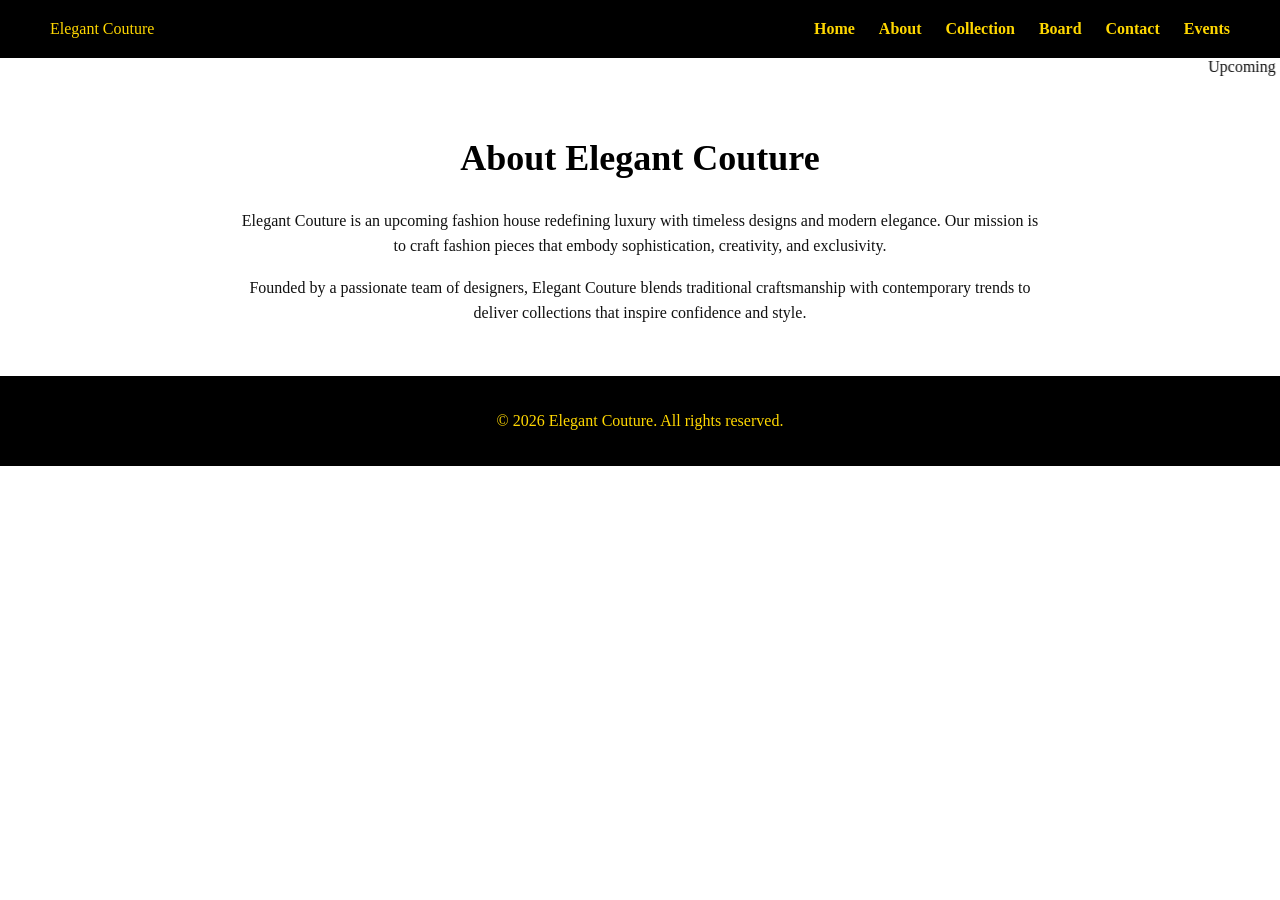
==== about.html @ 36dcdb39 "Initial commit" ====
<!DOCTYPE html>
<html lang="en">
<head>
    <meta charset="UTF-8">
    <meta name="viewport" content="width=device-width, initial-scale=1.0">
    <title>Elegant Couture</title>
    <link rel="stylesheet" href="css/style.css">
</head>
<body>
    <!-- Header -->
    <header>
        <div class="logo">Elegant Couture</div>
        <nav>
            <a href="index.html">Home</a>
            <a href="about.html">About</a>
            <a href="products.html">Collection</a>
            <a href="board.html">Board</a>
            <a href="contact.html">Contact</a>
            <a href="events.html">Events</a>
        </nav>
    </header>
    <!-- Marquee -->
    <marquee>Upcoming Event: Couture Fashion Show – April 2026</marquee>

    <!-- About Section -->
    <section class="about">
        <h2>About Elegant Couture</h2>
        <p>
            Elegant Couture is an upcoming fashion house redefining luxury with timeless designs 
            and modern elegance. Our mission is to craft fashion pieces that embody sophistication, 
            creativity, and exclusivity. 
        </p>
        <p>
            Founded by a passionate team of designers, Elegant Couture blends traditional craftsmanship 
            with contemporary trends to deliver collections that inspire confidence and style.
        </p>
    </section>

    <!-- Footer -->
    <footer>
        <p>© 2026 Elegant Couture. All rights reserved.</p>
    </footer>
</body>
</html>
---- css/style.css ----
body {
    margin: 0;
    font-family: 'Georgia', serif;
    background-color: #fff;
    color: #111;
}

/* Header */
header {
    display: flex;
    justify-content: space-between;
    align-items: center;
    padding: 20px 50px;
    background: black;
    color: gold;
}

nav a {
    color: gold;
    margin-left: 20px;
    text-decoration: none;
    font-weight: bold;
}

/* Hero Section */
.hero {
    position: relative;
    height: 80vh;
    background: url('../images/hero.jpg') no-repeat center center/cover;
    color: white;
    text-align: center;
    padding-top: 200px;
}

.hero::before {
    content: "";
    position: absolute;
    top: 0; left: 0;
    width: 100%; height: 100%;
    background: rgba(0,0,0,0.4); /* soft black transparency */
}

.hero h1, .hero p, .hero button {
    position: relative;
    z-index: 1;
}

.hero h1 {
    font-size: 50px;
}

.hero button {
    padding: 10px 20px;
    background: gold;
    border: none;
    cursor: pointer;
    font-size: 16px;
}

/* Featured Collection */
.featured {
    text-align: center;
    padding: 50px;
}

.featured h2 {
    font-size: 36px;
    margin-bottom: 30px;
    color: black;
}

.products {
    display: flex;
    justify-content: center;
    gap: 30px;
}

.card {
    width: 250px;
    background: white;
    box-shadow: 0 4px 10px rgba(0,0,0,0.2);
    padding: 20px;
    border-radius: 8px;
    transition: transform 0.3s ease;
}

.card:hover {
    transform: translateY(-10px);
}

.card img {
    width: 100%;
    border-radius: 6px;
}

.card h3 {
    margin: 15px 0 5px;
    font-size: 20px;
    color: #111;
}

.card p {
    color: gold;
    font-weight: bold;
}

/* Footer */
footer {
    background: black;
    color: gold;
    text-align: center;
    padding: 20px;
    margin-top: 50px;
}

footer .socials a {
    color: gold;
    margin: 0 10px;
    text-decoration: none;
    font-weight: bold;
}

/* About Page */
.about {
    max-width: 800px;
    margin: 50px auto;
    text-align: center;
    line-height: 1.6;
}

.about h2 {
    font-size: 36px;
    margin-bottom: 20px;
    color: black;
}
.products-page {
    text-align: center;
    padding: 50px;
}

.products-page h2 {
    font-size: 36px;
    margin-bottom: 30px;
    color: black;
}

.products-page .grid {
    display: grid;
    grid-template-columns: repeat(auto-fit, minmax(250px, 1fr));
    gap: 30px;
    max-width: 1000px;
    margin: 0 auto;
}

.products-page .card {
    background: white;
    box-shadow: 0 4px 10px rgba(0,0,0,0.2);
    padding: 20px;
    border-radius: 8px;
    transition: transform 0.3s ease;
}

.products-page .card:hover {
    transform: translateY(-10px);
}

.products-page .card img {
    width: 100%;
    border-radius: 6px;
}

.products-page .card h3 {
    margin: 15px 0 5px;
    font-size: 20px;
    color: #111;
}

.products-page .card p {
    color: gold;
    font-weight: bold;
}
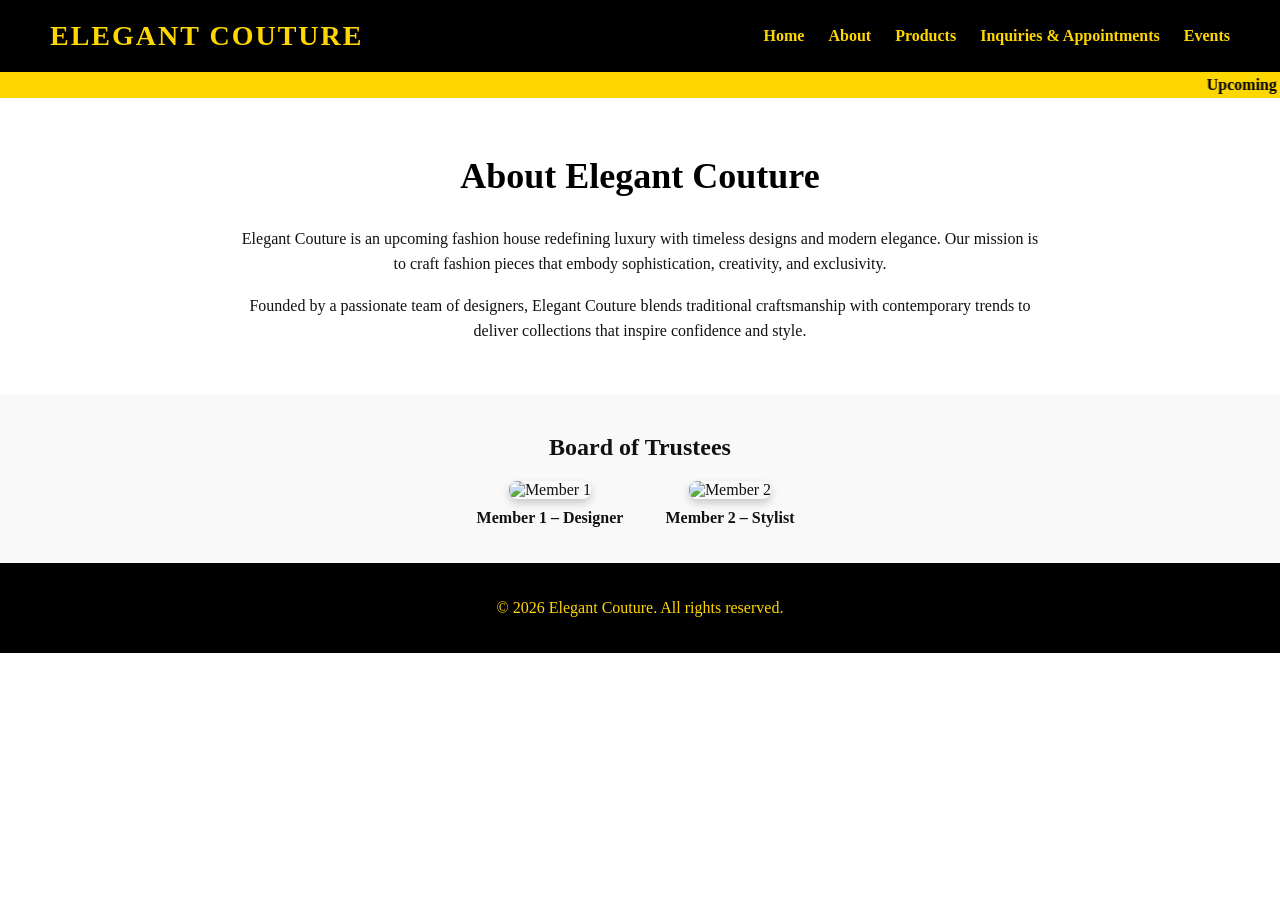
==== commit 3aaa4940: "message" ====
--- a/about.html
+++ b/about.html
@@ -10,17 +10,16 @@
     <!-- Header -->
     <header>
         <div class="logo">Elegant Couture</div>
-        <nav>
-            <a href="index.html">Home</a>
-            <a href="about.html">About</a>
-            <a href="products.html">Collection</a>
-            <a href="board.html">Board</a>
-            <a href="contact.html">Contact</a>
-            <a href="events.html">Events</a>
-        </nav>
+       <nav>
+           <a href="index.html">Home</a>
+           <a href="about.html">About</a>
+           <a href="products.html">Products</a>
+           <a href="contact.html">Inquiries & Appointments</a>
+           <a href="events.html">Events</a>
+       </nav>
     </header>
     <!-- Marquee -->
-    <marquee>Upcoming Event: Couture Fashion Show – April 2026</marquee>
+    <marquee>Upcoming Event: Elegant Couture Fashion Show – April 2026</marquee>
 
     <!-- About Section -->
     <section class="about">
@@ -36,6 +35,21 @@
         </p>
     </section>
 
+<section id="trustees">
+  <h2>Board of Trustees</h2>
+  <div class="trustees">
+    <div>
+      <img src="images/member1.jpg" alt="Member 1">
+      <p>Member 1 – Designer</p>
+    </div>
+    <div>
+      <img src="images/member2.jpg" alt="Member 2">
+      <p>Member 2 – Stylist</p>
+    </div>
+    <!-- Add more members -->
+  </div>
+</section>
+
     <!-- Footer -->
     <footer>
         <p>© 2026 Elegant Couture. All rights reserved.</p>
--- a/css/style.css
+++ b/css/style.css
@@ -24,56 +24,57 @@
 
 /* Hero Section */
 .hero {
-    position: relative;
-    height: 80vh;
-    background: url('../images/hero.jpg') no-repeat center center/cover;
-    color: white;
-    text-align: center;
-    padding-top: 200px;
-}
+  position: relative;
+  height: 100vh; /* full viewport height */
+  background: url('../images/hero.jpg') no-repeat center center/cover;
+  color: white;
+  display: flex;
+  flex-direction: column;
+  justify-content: center; /* centers vertically */
+  align-items: center;     /* centers horizontally */
+  text-align: center;
+}
+
 
 .hero::before {
-    content: "";
-    position: absolute;
-    top: 0; left: 0;
-    width: 100%; height: 100%;
-    background: rgba(0,0,0,0.4); /* soft black transparency */
-}
-
-.hero h1, .hero p, .hero button {
-    position: relative;
-    z-index: 1;
+  content: "";
+  position: absolute;
+  top: 0; left: 0;
+  width: 100%; height: 100%;
+  background: rgba(0,0,0,0.4);
+  z-index: 0; /* keep overlay behind */
+}
+
+.hero h1, 
+.hero p, 
+.hero .hero-btn {
+  position: relative;
+  z-index: 1; /* keep text and button above overlay */
+  left: 30px; /* small nudge to the right */
 }
 
 .hero h1 {
     font-size: 50px;
-}
-
-.hero button {
-    padding: 10px 20px;
-    background: gold;
-    border: none;
-    cursor: pointer;
-    font-size: 16px;
-}
-
-/* Featured Collection */
-.featured {
-    text-align: center;
-    padding: 50px;
-}
-
-.featured h2 {
-    font-size: 36px;
-    margin-bottom: 30px;
-    color: black;
-}
-
-.products {
-    display: flex;
-    justify-content: center;
-    gap: 30px;
-}
+    
+}
+
+.hero-btn {
+  display: inline-block;   /* ensures it behaves like a button */
+  padding: 12px 24px;
+  background: gold;
+  color: black;
+  font-size: 16px;
+  font-weight: bold;
+  text-decoration: none;
+  border-radius: 4px;
+  transition: 0.3s ease;
+}
+
+.hero-btn:hover {
+  background: black;
+  color: gold;
+}
+
 
 .card {
     width: 250px;
@@ -110,7 +111,7 @@
     color: gold;
     text-align: center;
     padding: 20px;
-    margin-top: 50px;
+    margin-top: 0;
 }
 
 footer .socials a {
@@ -179,4 +180,146 @@
     color: gold;
     font-weight: bold;
 }
-
+#trustees {
+  padding: 20px;
+  background-color: #f9f9f9;
+  text-align: center;
+}
+
+.trustees {
+  display: flex;
+  justify-content: center;
+  gap: 30px;
+  flex-wrap: wrap;
+}
+
+.trustees div {
+  width: 150px;
+}
+
+.trustees img {
+  width: 100%;
+  border-radius: 8px;
+}
+
+.trustees p {
+  margin-top: 10px;
+  font-weight: bold;
+}
+marquee {
+  background: gold;
+  color: black;
+  font-weight: bold;
+  margin: 0;       /* removes default spacing */
+  padding: 4px;    /* smaller padding so it hugs the hero */
+  display: block;  /* ensures it aligns neatly */
+}
+
+nav a:hover {
+  text-decoration: underline;
+  color: white;
+}
+nav a.active {
+  color: white;
+  border-bottom: 2px solid gold;
+}
+
+.trustees img {
+  width: 100%;
+  border-radius: 8px;
+  box-shadow: 0 4px 8px rgba(0,0,0,0.2);
+}
+@media (max-width: 768px) {
+  header {
+    flex-direction: column;
+    text-align: center;
+    padding: 10px 20px;
+  }
+
+  nav {
+    margin-top: 10px;
+  }
+
+  .products, .trustees {
+    flex-direction: column;
+    align-items: center;
+  }
+
+  /* Hero text resize */
+  .hero h1 {
+    font-size: 32px;
+  }
+}
+
+
+form {
+  max-width: 500px;
+  margin: 30px auto;
+  padding: 20px;
+  background: #f9f9f9;
+  border-radius: 8px;
+  box-shadow: 0 4px 10px rgba(0,0,0,0.2);
+}
+
+form label {
+  display: block;
+  margin-top: 10px;
+  font-weight: bold;
+}
+
+form input:focus, form textarea:focus {
+  border-color: gold;
+  outline: none;
+  box-shadow: 0 0 5px rgba(218,165,32,0.5);
+}
+
+form button {
+  margin-top: 15px;
+  padding: 10px 20px;
+  background: gold;
+  border: none;
+  cursor: pointer;
+  font-size: 16px;
+  font-weight: bold;
+}
+
+form button:hover {
+  background: black;
+  color: gold;
+}
+form input:focus, form textarea:focus {
+  border-color: gold;
+  outline: none;
+  box-shadow: 0 0 5px rgba(218,165,32,0.5); /* gold glow */
+}
+.events {
+  max-width: 800px;
+  margin: 50px auto;
+  text-align: center;
+}
+.events ul {
+  list-style: none;
+  padding: 0;
+}
+.events li {
+  background: #f9f9f9;
+  margin: 10px 0;
+  padding: 15px;
+  border-radius: 6px;
+  box-shadow: 0 2px 6px rgba(0,0,0,0.1);
+  font-weight: bold;
+}
+#countdown {
+  font-size: 24px;
+  color: gold;
+  margin-top: 20px;
+}
+
+.logo {
+  font-size: 28px;        /* bigger */
+  font-weight: 900;       /* extra bold */
+  color: gold;
+  letter-spacing: 2px;    /* spacing for elegance */
+  text-transform: uppercase;
+  font-family: 'Georgia', serif; /* matches your brand style */
+}
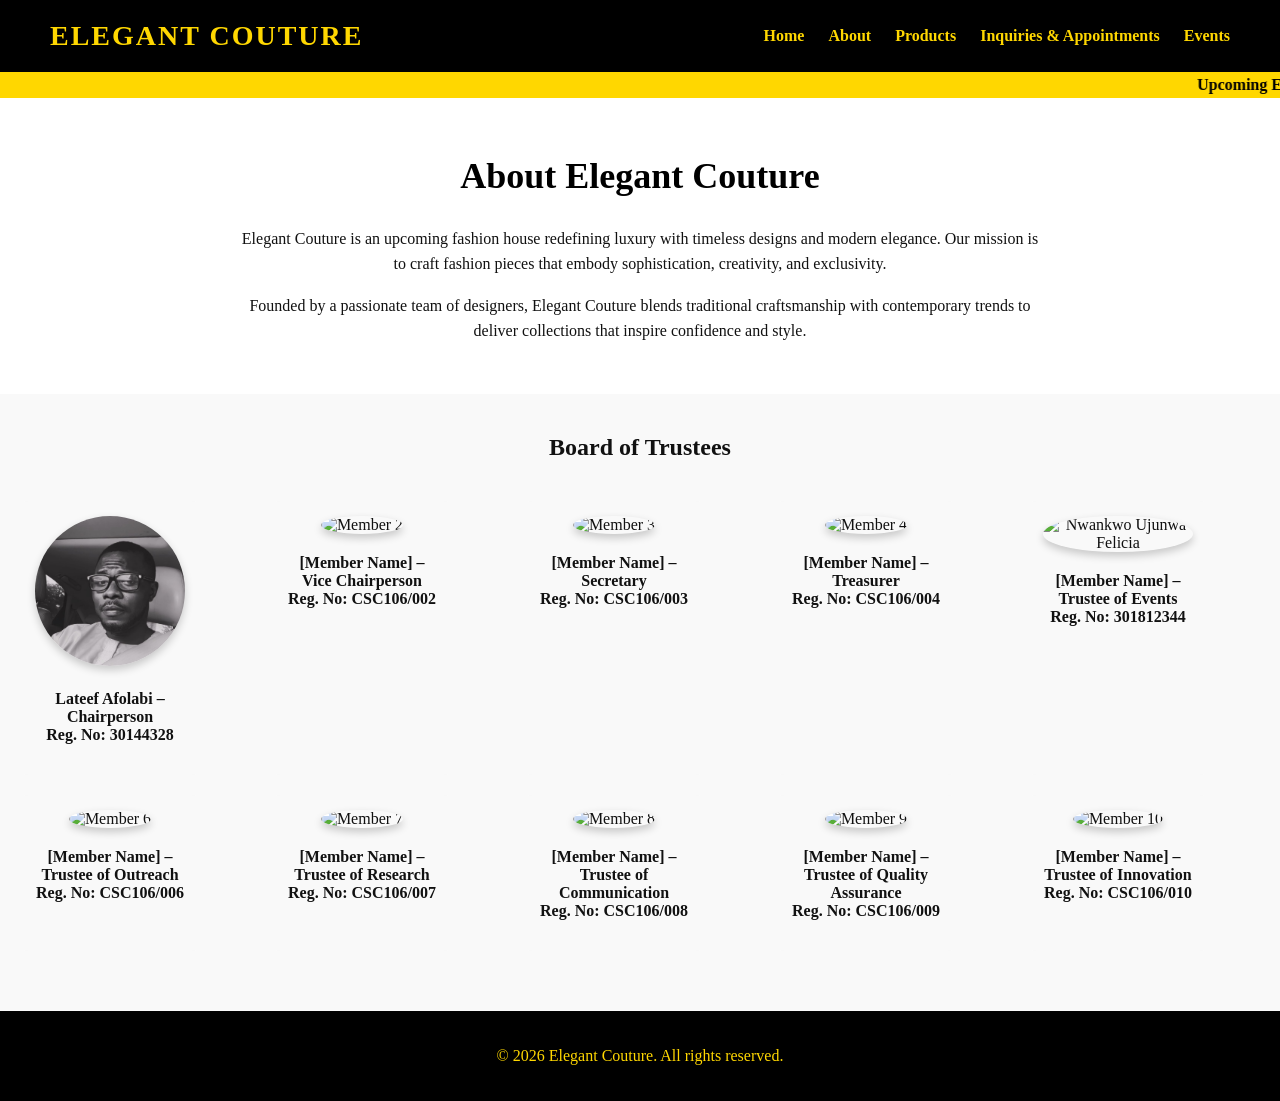
==== commit 8fff06e8: "Updated site: products, about page, styles" ====
--- a/about.html
+++ b/about.html
@@ -1,58 +1,91 @@
 <!DOCTYPE html>
 <html lang="en">
 <head>
-    <meta charset="UTF-8">
-    <meta name="viewport" content="width=device-width, initial-scale=1.0">
-    <title>Elegant Couture</title>
-    <link rel="stylesheet" href="css/style.css">
+  <meta charset="UTF-8">
+  <meta name="viewport" content="width=device-width, initial-scale=1.0">
+  <title>Elegant Couture</title>
+  <link rel="stylesheet" href="css/style.css">
 </head>
 <body>
-    <!-- Header -->
-    <header>
-        <div class="logo">Elegant Couture</div>
-       <nav>
-           <a href="index.html">Home</a>
-           <a href="about.html">About</a>
-           <a href="products.html">Products</a>
-           <a href="contact.html">Inquiries & Appointments</a>
-           <a href="events.html">Events</a>
-       </nav>
-    </header>
-    <!-- Marquee -->
-    <marquee>Upcoming Event: Elegant Couture Fashion Show – April 2026</marquee>
+  <!-- Header -->
+  <header>
+    <div class="logo">Elegant Couture</div>
+    <nav>
+      <a href="index.html">Home</a>
+      <a href="about.html">About</a>
+      <a href="products.html">Products</a>
+      <a href="contact.html">Inquiries & Appointments</a>
+      <a href="events.html">Events</a>
+    </nav>
+  </header>
 
-    <!-- About Section -->
-    <section class="about">
-        <h2>About Elegant Couture</h2>
-        <p>
-            Elegant Couture is an upcoming fashion house redefining luxury with timeless designs 
-            and modern elegance. Our mission is to craft fashion pieces that embody sophistication, 
-            creativity, and exclusivity. 
-        </p>
-        <p>
-            Founded by a passionate team of designers, Elegant Couture blends traditional craftsmanship 
-            with contemporary trends to deliver collections that inspire confidence and style.
-        </p>
-    </section>
+  <!-- Marquee -->
+  <marquee>Upcoming Event: Elegant Couture Fashion Show – April 2026</marquee>
 
-<section id="trustees">
+  <!-- About Section -->
+  <section class="about">
+    <h2>About Elegant Couture</h2>
+    <p>
+      Elegant Couture is an upcoming fashion house redefining luxury with timeless designs 
+      and modern elegance. Our mission is to craft fashion pieces that embody sophistication, 
+      creativity, and exclusivity. 
+    </p>
+    <p>
+      Founded by a passionate team of designers, Elegant Couture blends traditional craftsmanship 
+      with contemporary trends to deliver collections that inspire confidence and style.
+    </p>
+  </section>
+
+  <!-- Board of Trustees -->
+ <section id="trustees">
   <h2>Board of Trustees</h2>
   <div class="trustees">
-    <div>
-      <img src="images/member1.jpg" alt="Member 1">
-      <p>Member 1 – Designer</p>
+    <div class="member">
+      <img src="images/lateef.jpg" alt="Lateef Damilola Afolabi">
+      <p>Lateef Afolabi – Chairperson<br>Reg. No: 30144328</p>
     </div>
-    <div>
+    <div class="member">
       <img src="images/member2.jpg" alt="Member 2">
-      <p>Member 2 – Stylist</p>
+      <p>[Member Name] – Vice Chairperson<br>Reg. No: CSC106/002</p>
     </div>
-    <!-- Add more members -->
+    <div class="member">
+      <img src="images/member3.jpg" alt="Member 3">
+      <p>[Member Name] – Secretary<br>Reg. No: CSC106/003</p>
+    </div>
+    <div class="member">
+      <img src="images/member4.jpg" alt="Member 4">
+      <p>[Member Name] – Treasurer<br>Reg. No: CSC106/004</p>
+    </div>
+    <div class="member">
+      <img src="images/member5.jpg" alt="Nwankwo Ujunwa Felicia">
+      <p>[Member Name] – Trustee of Events<br>Reg. No: 301812344</p>
+    </div>
+    <div class="member">
+      <img src="images/member6.jpg" alt="Member 6">
+      <p>[Member Name] – Trustee of Outreach<br>Reg. No: CSC106/006</p>
+    </div>
+    <div class="member">
+      <img src="images/member7.jpg" alt="Member 7">
+      <p>[Member Name] – Trustee of Research<br>Reg. No: CSC106/007</p>
+    </div>
+    <div class="member">
+      <img src="images/member8.jpg" alt="Member 8">
+      <p>[Member Name] – Trustee of Communication<br>Reg. No: CSC106/008</p>
+    </div>
+    <div class="member">
+      <img src="images/member9.jpg" alt="Member 9">
+      <p>[Member Name] – Trustee of Quality Assurance<br>Reg. No: CSC106/009</p>
+    </div>
+    <div class="member">
+      <img src="images/member10.jpg" alt="Member 10">
+      <p>[Member Name] – Trustee of Innovation<br>Reg. No: CSC106/010</p>
+    </div>
   </div>
 </section>
 
-    <!-- Footer -->
-    <footer>
-        <p>© 2026 Elegant Couture. All rights reserved.</p>
-    </footer>
+  <!-- Footer -->
+  <footer>
+    <p>© 2026 Elegant Couture. All rights reserved.</p>
+  </footer>
 </body>
 </html>
--- a/css/style.css
+++ b/css/style.css
@@ -323,3 +323,51 @@
   text-transform: uppercase;
   font-family: 'Georgia', serif; /* matches your brand style */
 }
+.trustees {
+  display: grid;
+  grid-template-columns: repeat(5, 1fr); /* Always 5 per row */
+  gap: 20px;
+  margin: 40px 0;
+}
+
+.trustees .member {
+  text-align: center;
+  background: #f9f9f9;
+  padding: 15px;
+  border-radius: 8px;
+  transition: transform 0.3s ease;
+}
+
+.trustees .member img {
+  width: 150px;
+  height: 150px;
+  object-fit: cover;
+  border-radius: 50%;
+  margin-bottom: 10px;
+}
+
+.trustees .member:hover {
+  transform: scale(1.05);
+  background: #fff;
+  box-shadow: 0 4px 10px rgba(0,0,0,0.1);
+}
+
+/* Responsive tweaks */
+@media (max-width: 1024px) {
+  .trustees {
+    grid-template-columns: repeat(3, 1fr); /* 3 per row on tablets */
+  }
+}
+
+@media (max-width: 600px) {
+  .trustees {
+    grid-template-columns: repeat(2, 1fr); /* 2 per row on phones */
+  }
+}
+
+@media (max-width: 400px) {
+  .trustees {
+    grid-template-columns: 1fr; /* 1 per row on very small screens */
+  }
+}
+
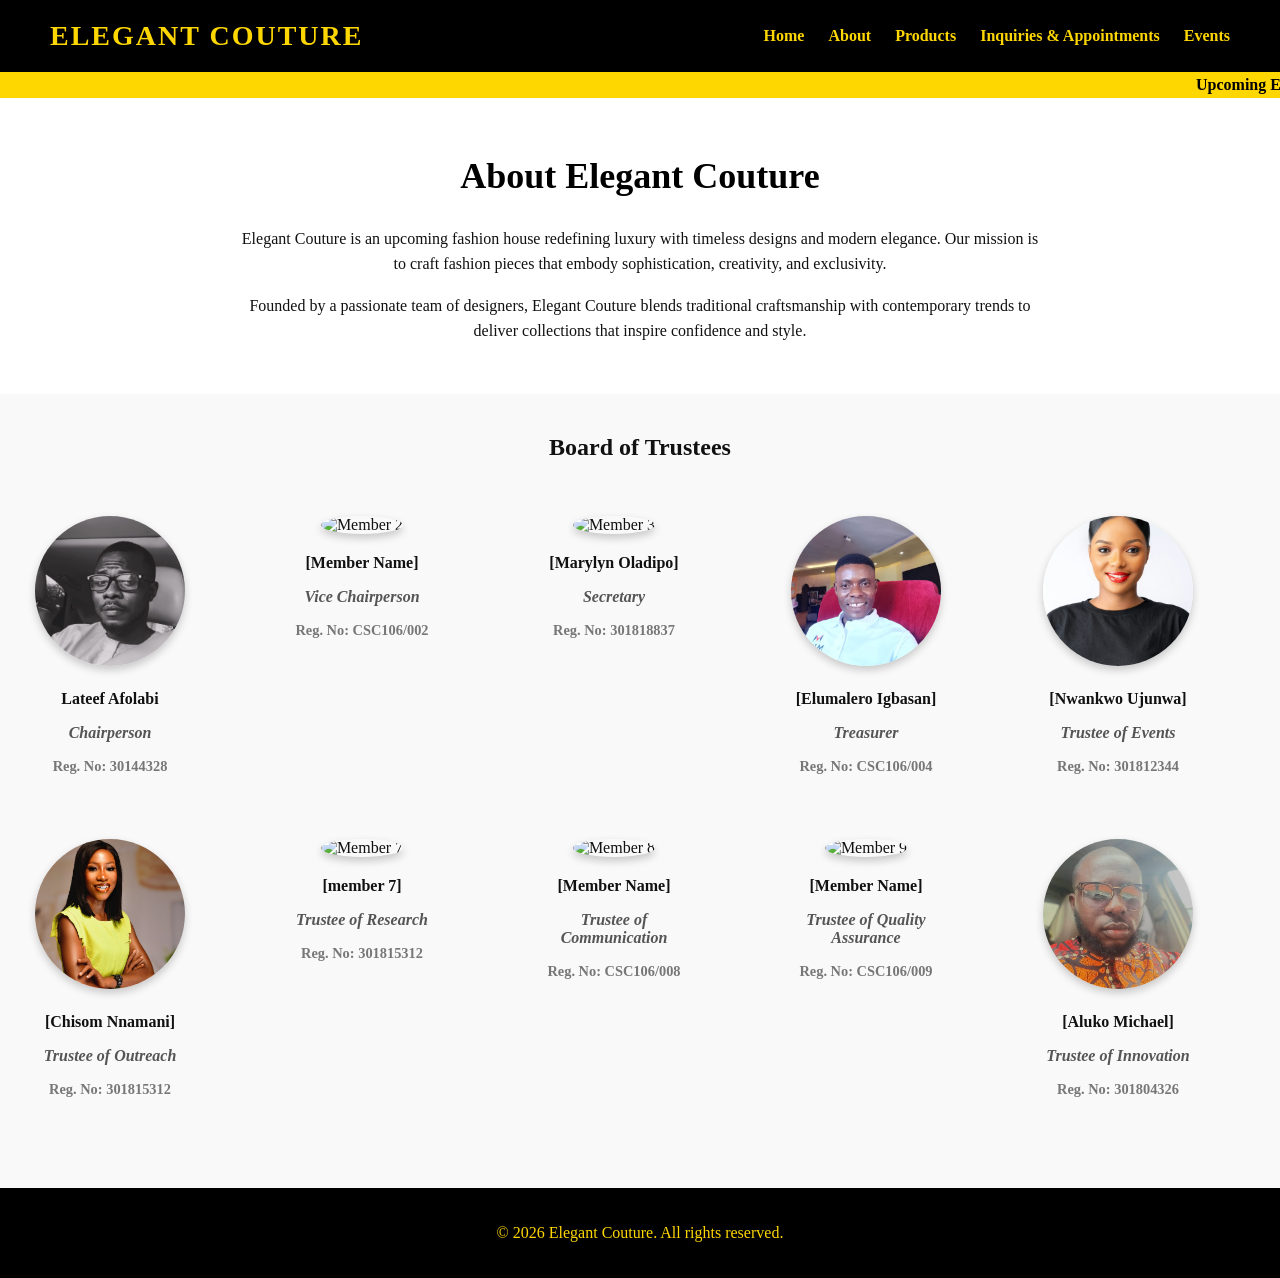
==== commit 3c70cd80: "Updated about.html" ====
--- a/about.html
+++ b/about.html
@@ -40,45 +40,65 @@
  <section id="trustees">
   <h2>Board of Trustees</h2>
   <div class="trustees">
-    <div class="member">
-      <img src="images/lateef.jpg" alt="Lateef Damilola Afolabi">
-      <p>Lateef Afolabi – Chairperson<br>Reg. No: 30144328</p>
-    </div>
+   <div class="member">
+     <img src="images/lateef.jpg" alt="Member 1">
+     <p class="member-name">Lateef Afolabi</p>
+     <p class="member-title">Chairperson</p>
+     <p class="member-reg">Reg. No: 30144328</p>
+   </div>
     <div class="member">
       <img src="images/member2.jpg" alt="Member 2">
-      <p>[Member Name] – Vice Chairperson<br>Reg. No: CSC106/002</p>
+      <p class="member-name">[Member Name]</p>
+      <p class="member-title">Vice Chairperson</p>
+      <p class="member-reg">Reg. No: CSC106/002</p>
     </div>
     <div class="member">
       <img src="images/member3.jpg" alt="Member 3">
-      <p>[Member Name] – Secretary<br>Reg. No: CSC106/003</p>
+      <p class="member-name">[Marylyn Oladipo]</p>
+      <p class="member-title">Secretary</p>
+      <p class="member-reg">Reg. No: 301818837</p>
     </div>
     <div class="member">
       <img src="images/member4.jpg" alt="Member 4">
-      <p>[Member Name] – Treasurer<br>Reg. No: CSC106/004</p>
+      <p class="member-name">[Elumalero Igbasan]</p>
+      <p class="member-title">Treasurer</p>
+      <p class="member-reg">Reg. No: CSC106/004</p>
     </div>
     <div class="member">
-      <img src="images/member5.jpg" alt="Nwankwo Ujunwa Felicia">
-      <p>[Member Name] – Trustee of Events<br>Reg. No: 301812344</p>
+      <img src="images/member5.jpg" alt="Member 5">
+      <p class="member-name">[Nwankwo Ujunwa]</p>
+      <p class="member-title">Trustee of Events</p>
+      <p class="member-reg">Reg. No: 301812344</p>
     </div>
     <div class="member">
       <img src="images/member6.jpg" alt="Member 6">
-      <p>[Member Name] – Trustee of Outreach<br>Reg. No: CSC106/006</p>
+      <p class="member-name">[Chisom Nnamani]</p>
+      <p class="member-title">Trustee of Outreach</p>
+      <p class="member-reg">Reg. No: 301815312</p>
     </div>
     <div class="member">
       <img src="images/member7.jpg" alt="Member 7">
-      <p>[Member Name] – Trustee of Research<br>Reg. No: CSC106/007</p>
+      <p class="member-name">[member 7]</p>
+      <p class="member-title">Trustee of Research</p>
+      <p class="member-reg">Reg. No: 301815312</p>
     </div>
     <div class="member">
       <img src="images/member8.jpg" alt="Member 8">
-      <p>[Member Name] – Trustee of Communication<br>Reg. No: CSC106/008</p>
+      <p class="member-name">[Member Name]</p>
+      <p class="member-title">Trustee of Communication</p>
+      <p class="member-reg">Reg. No: CSC106/008</p>
     </div>
     <div class="member">
       <img src="images/member9.jpg" alt="Member 9">
-      <p>[Member Name] – Trustee of Quality Assurance<br>Reg. No: CSC106/009</p>
+      <p class="member-name">[Member Name]</p>
+      <p class="member-title">Trustee of Quality Assurance</p>
+      <p class="member-reg">Reg. No: CSC106/009</p>
     </div>
     <div class="member">
       <img src="images/member10.jpg" alt="Member 10">
-      <p>[Member Name] – Trustee of Innovation<br>Reg. No: CSC106/010</p>
+      <p class="member-name">[Aluko Michael]</p>
+      <p class="member-title">Trustee of Innovation</p>
+      <p class="member-reg">Reg. No: 301804326</p>
     </div>
   </div>
 </section>
--- a/css/style.css
+++ b/css/style.css
@@ -351,6 +351,22 @@
   background: #fff;
   box-shadow: 0 4px 10px rgba(0,0,0,0.1);
 }
+.trustees .member-name {
+  white-space: nowrap;   /* keeps the name on one line */
+  font-weight: bold;
+}
+
+.trustees .member-title {
+  margin-top: 5px;
+  color: #555;
+  font-style: italic;
+}
+
+.trustees .member-reg {
+  margin-top: 3px;
+  font-size: 0.9em;
+  color: #777;
+}
 
 /* Responsive tweaks */
 @media (max-width: 1024px) {
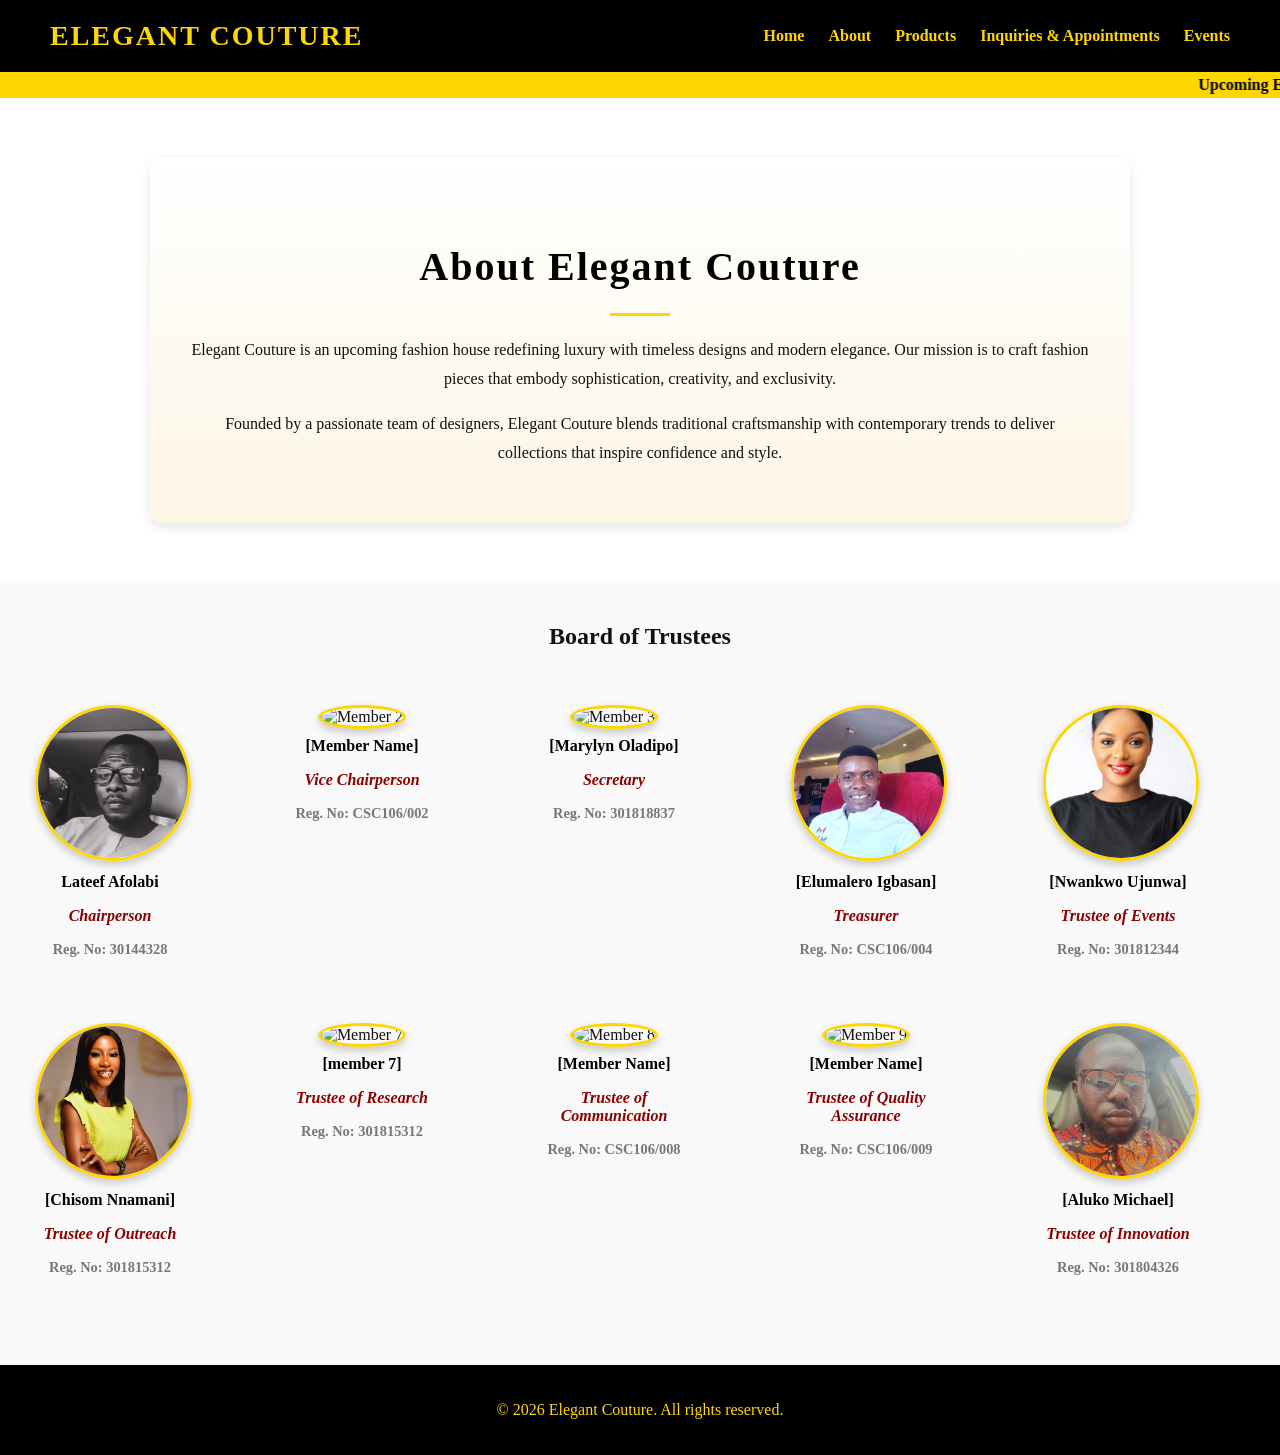
==== commit 291d7afa: "Update Events page styling and countdown design" ====
--- a/about.html
+++ b/about.html
@@ -35,7 +35,7 @@
       with contemporary trends to deliver collections that inspire confidence and style.
     </p>
   </section>
-
+  
   <!-- Board of Trustees -->
  <section id="trustees">
   <h2>Board of Trustees</h2>
--- a/css/style.css
+++ b/css/style.css
@@ -123,16 +123,34 @@
 
 /* About Page */
 .about {
-    max-width: 800px;
-    margin: 50px auto;
-    text-align: center;
-    line-height: 1.6;
+  max-width: 900px;
+  margin: 60px auto;
+  text-align: center;
+  line-height: 1.8;
+  background: linear-gradient(to bottom, #fff, #fdf5e6); /* ivory fade */
+  padding: 40px;
+  border-radius: 12px;
+  box-shadow: 0 4px 12px rgba(0,0,0,0.1);
 }
 
 .about h2 {
-    font-size: 36px;
-    margin-bottom: 20px;
-    color: black;
+  font-size: 40px;
+  margin-bottom: 20px;
+  color: black;
+  letter-spacing: 2px;
+  font-family: 'Playfair Display', serif;
+  position: relative;
+}
+
+.about h2::after {
+  content: "";
+  display: block;
+  width: 60px;
+  height: 3px;
+  background: gold;
+  margin: 10px auto 0;
+}
+
 }
 .products-page {
     text-align: center;
@@ -293,27 +311,75 @@
   box-shadow: 0 0 5px rgba(218,165,32,0.5); /* gold glow */
 }
 .events {
-  max-width: 800px;
-  margin: 50px auto;
+  max-width: 900px;
+  margin: 60px auto;
   text-align: center;
-}
+  padding: 40px;
+  background: #fff;
+  border-radius: 12px;
+  box-shadow: 0 4px 12px rgba(0,0,0,0.1);
+}
+
+.events h1, .events h2 {
+  font-family: 'Playfair Display', serif;
+  color: black;
+  margin-bottom: 20px;
+  letter-spacing: 2px;
+  position: relative;
+}
+
+.events h1::after, .events h2::after {
+  content: "";
+  display: block;
+  width: 60px;
+  height: 3px;
+  background: gold;
+  margin: 10px auto 0;
+}
+
 .events ul {
   list-style: none;
   padding: 0;
 }
+
 .events li {
   background: #f9f9f9;
-  margin: 10px 0;
-  padding: 15px;
-  border-radius: 6px;
+  margin: 12px 0;
+  padding: 18px;
+  border-radius: 8px;
   box-shadow: 0 2px 6px rgba(0,0,0,0.1);
   font-weight: bold;
-}
+  transition: transform 0.3s ease, background 0.3s ease;
+}
+
+.events li:hover {
+  transform: scale(1.02);
+  background: #fff8dc; /* subtle gold tint */
+}
+
 #countdown {
-  font-size: 24px;
-  color: gold;
-  margin-top: 20px;
-}
+  font-size: 26px;
+  color: black;
+  margin-top: 25px;
+  font-weight: bold;
+  border: 2px solid gold;
+  display: inline-block;
+  padding: 12px 24px;
+  border-radius: 8px;
+  background: #fff8dc; /* soft gold tint */
+  box-shadow: 0 2px 6px rgba(0,0,0,0.1);
+}
+
+@keyframes pulse {
+  0% { transform: scale(1); }
+  50% { transform: scale(1.05); }
+  100% { transform: scale(1); }
+}
+
+#countdown {
+  animation: pulse 2s infinite;
+}
+
 
 .logo {
   font-size: 28px;        /* bigger */
@@ -337,30 +403,30 @@
   border-radius: 8px;
   transition: transform 0.3s ease;
 }
-
 .trustees .member img {
   width: 150px;
   height: 150px;
   object-fit: cover;
   border-radius: 50%;
-  margin-bottom: 10px;
-}
-
-.trustees .member:hover {
-  transform: scale(1.05);
-  background: #fff;
-  box-shadow: 0 4px 10px rgba(0,0,0,0.1);
-}
+  border: 3px solid gold;
+  transition: transform 0.3s ease;
+}
+
+.trustees .member:hover img {
+  transform: scale(1.1);
+}
+
 .trustees .member-name {
-  white-space: nowrap;   /* keeps the name on one line */
-  font-weight: bold;
+  font-weight: bold;
+  color: black;
+  margin-top: 8px;
 }
 
 .trustees .member-title {
-  margin-top: 5px;
-  color: #555;
+  color: #8b0000; /* deep burgundy accent */
   font-style: italic;
 }
+
 
 .trustees .member-reg {
   margin-top: 3px;
@@ -386,4 +452,3 @@
     grid-template-columns: 1fr; /* 1 per row on very small screens */
   }
 }
-
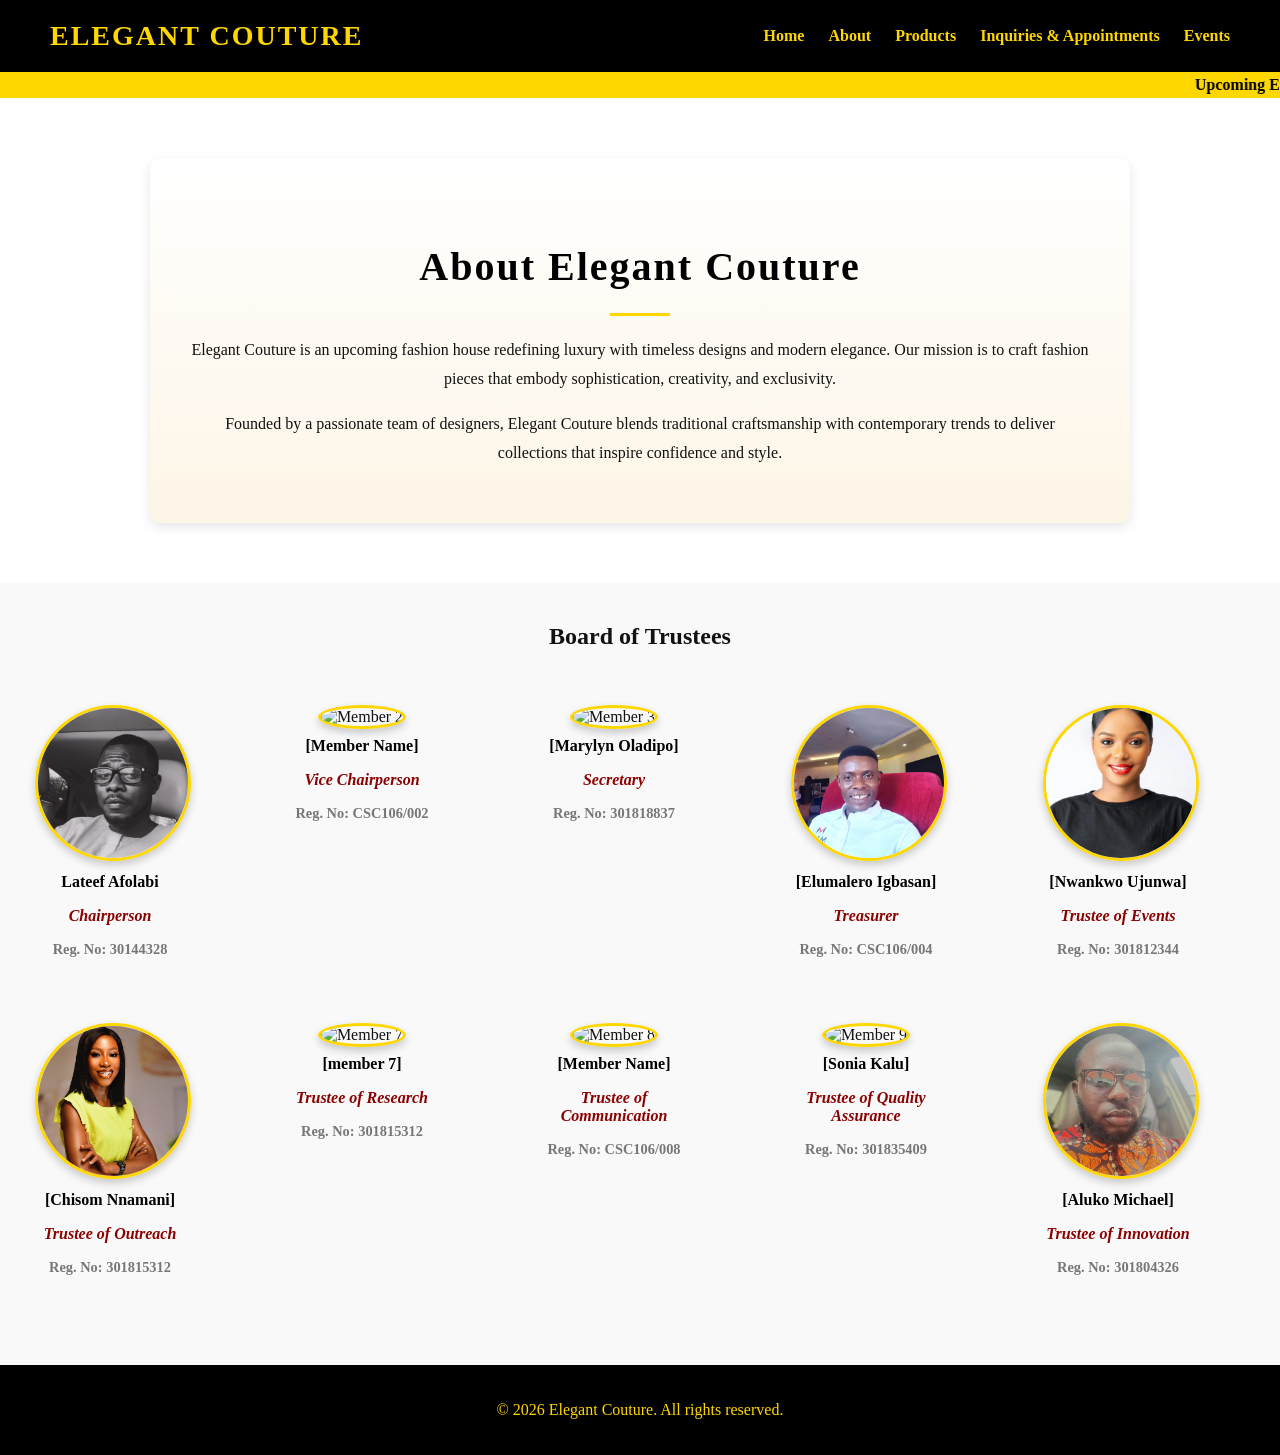
==== commit 639afd35: "Update About page and README" ====
--- a/about.html
+++ b/about.html
@@ -90,9 +90,9 @@
     </div>
     <div class="member">
       <img src="images/member9.jpg" alt="Member 9">
-      <p class="member-name">[Member Name]</p>
+      <p class="member-name">[Sonia Kalu]</p>
       <p class="member-title">Trustee of Quality Assurance</p>
-      <p class="member-reg">Reg. No: CSC106/009</p>
+      <p class="member-reg">Reg. No: 301835409</p>
     </div>
     <div class="member">
       <img src="images/member10.jpg" alt="Member 10">
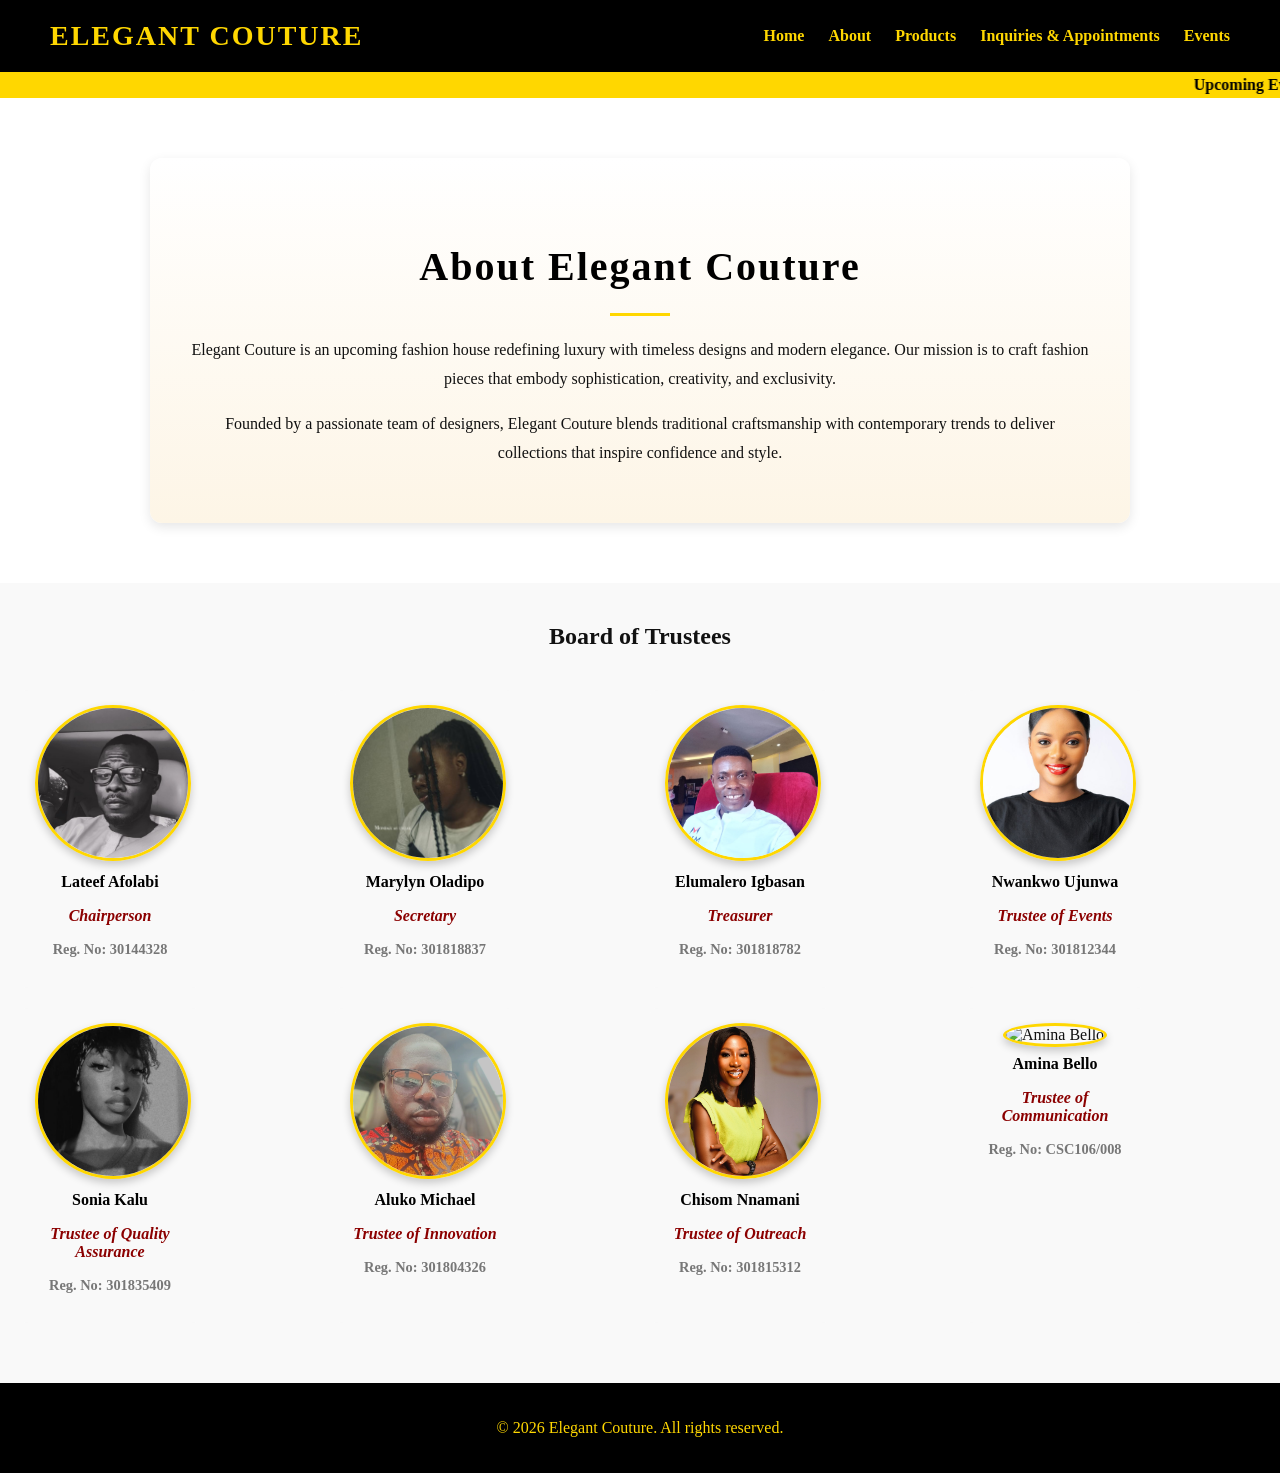
==== commit b76d4eee: "Update trustees layout to 4 per row and show full names" ====
--- a/about.html
+++ b/about.html
@@ -37,71 +37,60 @@
   </section>
   
   <!-- Board of Trustees -->
- <section id="trustees">
+<section id="trustees">
   <h2>Board of Trustees</h2>
   <div class="trustees">
-   <div class="member">
-     <img src="images/lateef.jpg" alt="Member 1">
-     <p class="member-name">Lateef Afolabi</p>
-     <p class="member-title">Chairperson</p>
-     <p class="member-reg">Reg. No: 30144328</p>
-   </div>
     <div class="member">
-      <img src="images/member2.jpg" alt="Member 2">
-      <p class="member-name">[Member Name]</p>
-      <p class="member-title">Vice Chairperson</p>
-      <p class="member-reg">Reg. No: CSC106/002</p>
+      <img src="images/lateef.jpg" alt="Lateef Afolabi">
+      <p class="member-name">Lateef Afolabi</p>
+      <p class="member-title">Chairperson</p>
+      <p class="member-reg">Reg. No: 30144328</p>
     </div>
     <div class="member">
-      <img src="images/member3.jpg" alt="Member 3">
-      <p class="member-name">[Marylyn Oladipo]</p>
+      <img src="images/marylyn.jpg" alt="Marylyn Oladipo">
+      <p class="member-name">Marylyn Oladipo</p>
       <p class="member-title">Secretary</p>
       <p class="member-reg">Reg. No: 301818837</p>
     </div>
     <div class="member">
-      <img src="images/member4.jpg" alt="Member 4">
-      <p class="member-name">[Elumalero Igbasan]</p>
+      <img src="images/elumalero.jpg" alt="Elumalero Igbasan">
+      <p class="member-name">Elumalero Igbasan</p>
       <p class="member-title">Treasurer</p>
-      <p class="member-reg">Reg. No: CSC106/004</p>
+      <p class="member-reg">Reg. No: 301818782</p>
     </div>
     <div class="member">
-      <img src="images/member5.jpg" alt="Member 5">
-      <p class="member-name">[Nwankwo Ujunwa]</p>
+      <img src="images/ujunwa.jpg" alt="Nwankwo Ujunwa">
+      <p class="member-name">Nwankwo Ujunwa</p>
       <p class="member-title">Trustee of Events</p>
       <p class="member-reg">Reg. No: 301812344</p>
     </div>
+      <div class="member">
+      <img src="images/sonia.jpg" alt="Sonia Kalu">
+      <p class="member-name">Sonia Kalu</p>
+      <p class="member-title">Trustee of Quality Assurance</p>
+      <p class="member-reg">Reg. No: 301835409</p>
+    </div>
+       <div class="member">
+      <img src="images/aluko.jpg" alt="Aluko Michael">
+      <p class="member-name">Aluko Michael</p>
+      <p class="member-title">Trustee of Innovation</p>
+      <p class="member-reg">Reg. No: 301804326</p>
+    </div>
     <div class="member">
-      <img src="images/member6.jpg" alt="Member 6">
-      <p class="member-name">[Chisom Nnamani]</p>
+      <img src="images/chisom.jpg" alt="Chisom Nnamani">
+      <p class="member-name">Chisom Nnamani</p>
       <p class="member-title">Trustee of Outreach</p>
       <p class="member-reg">Reg. No: 301815312</p>
     </div>
     <div class="member">
-      <img src="images/member7.jpg" alt="Member 7">
-      <p class="member-name">[member 7]</p>
-      <p class="member-title">Trustee of Research</p>
-      <p class="member-reg">Reg. No: 301815312</p>
-    </div>
-    <div class="member">
-      <img src="images/member8.jpg" alt="Member 8">
-      <p class="member-name">[Member Name]</p>
+      <img src="images/amina.jpg" alt="Amina Bello">
+      <p class="member-name">Amina Bello</p>
       <p class="member-title">Trustee of Communication</p>
       <p class="member-reg">Reg. No: CSC106/008</p>
     </div>
-    <div class="member">
-      <img src="images/member9.jpg" alt="Member 9">
-      <p class="member-name">[Sonia Kalu]</p>
-      <p class="member-title">Trustee of Quality Assurance</p>
-      <p class="member-reg">Reg. No: 301835409</p>
-    </div>
-    <div class="member">
-      <img src="images/member10.jpg" alt="Member 10">
-      <p class="member-name">[Aluko Michael]</p>
-      <p class="member-title">Trustee of Innovation</p>
-      <p class="member-reg">Reg. No: 301804326</p>
-    </div>
   </div>
 </section>
+
 
   <!-- Footer -->
   <footer>
--- a/css/style.css
+++ b/css/style.css
@@ -391,11 +391,10 @@
 }
 .trustees {
   display: grid;
-  grid-template-columns: repeat(5, 1fr); /* Always 5 per row */
+  grid-template-columns: repeat(4, 1fr); /* 4 per row */
   gap: 20px;
   margin: 40px 0;
 }
-
 .trustees .member {
   text-align: center;
   background: #f9f9f9;
@@ -420,8 +419,9 @@
   font-weight: bold;
   color: black;
   margin-top: 8px;
-}
-
+  white-space: normal;   /* allow wrapping if needed */
+  word-break: break-word; /* break long names nicely if too wide */
+}
 .trustees .member-title {
   color: #8b0000; /* deep burgundy accent */
   font-style: italic;
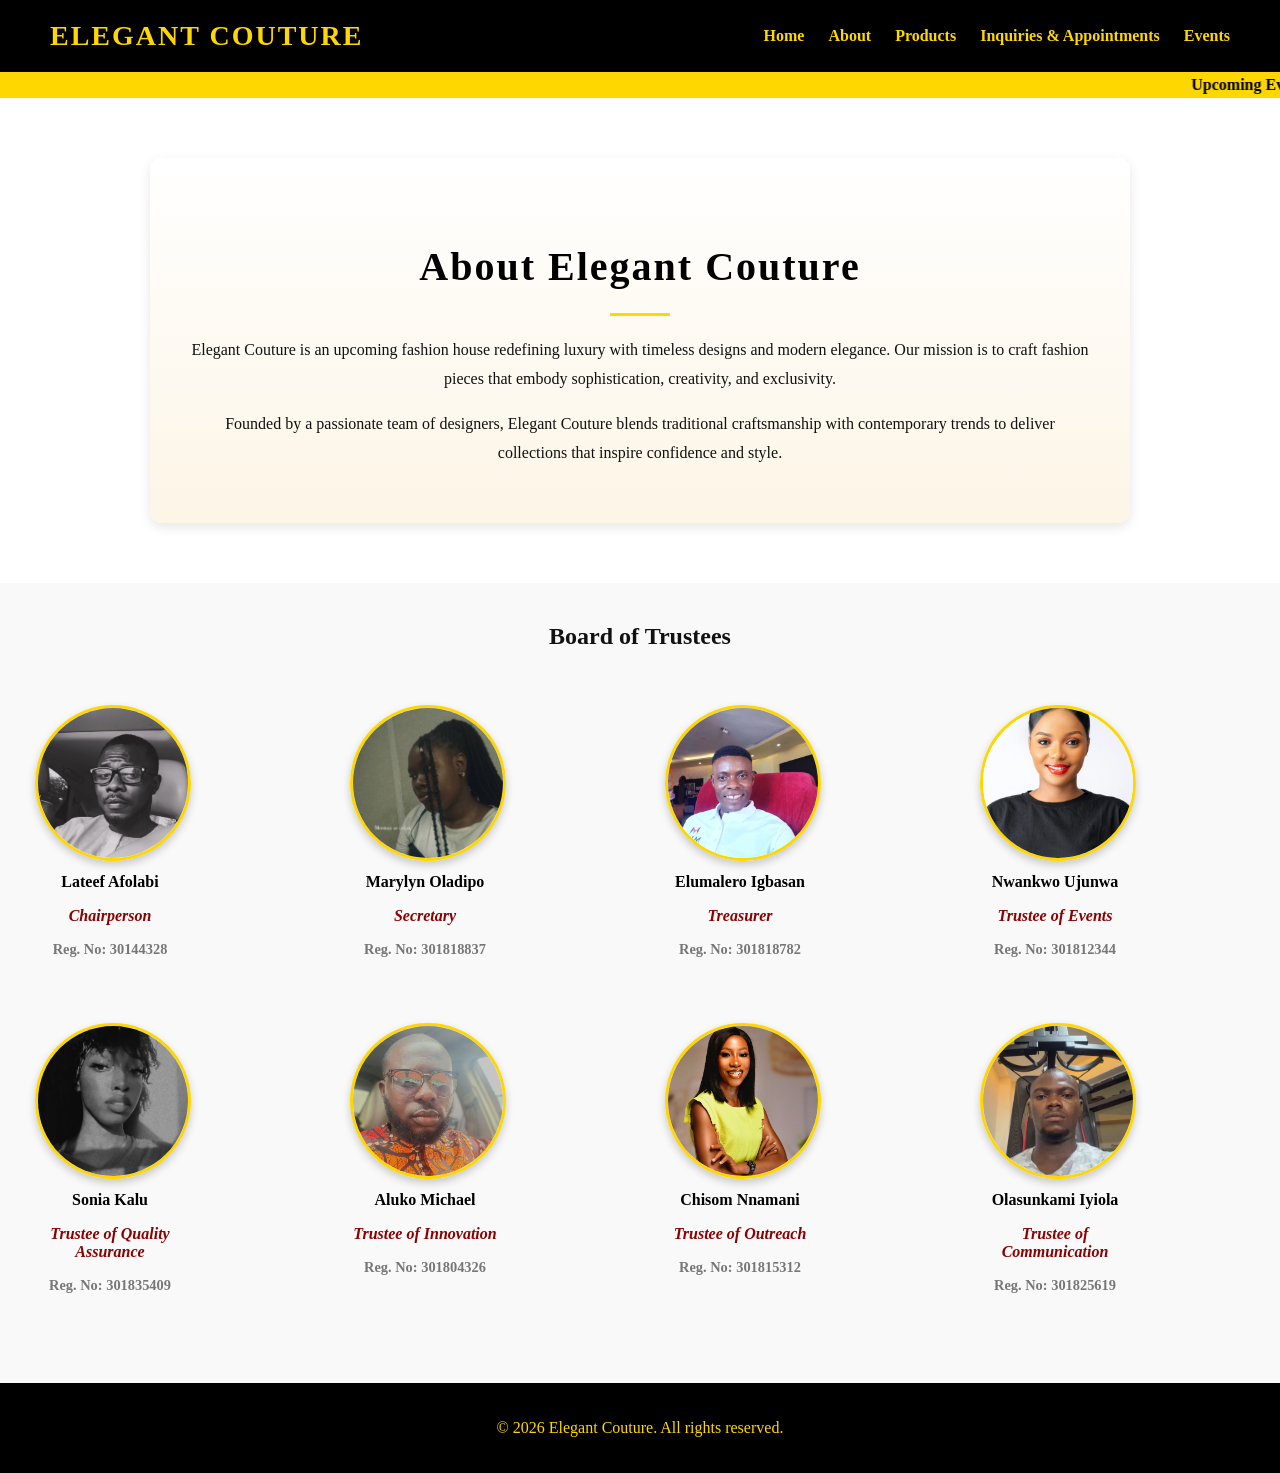
==== commit 4345706d: "Updated README, corrected trustees in about.html, and added final trustee image" ====
--- a/about.html
+++ b/about.html
@@ -83,10 +83,10 @@
       <p class="member-reg">Reg. No: 301815312</p>
     </div>
     <div class="member">
-      <img src="images/amina.jpg" alt="Amina Bello">
-      <p class="member-name">Amina Bello</p>
+      <img src="images/iyiola.jpg" alt="Amina Bello">
+      <p class="member-name">Olasunkami Iyiola</p>
       <p class="member-title">Trustee of Communication</p>
-      <p class="member-reg">Reg. No: CSC106/008</p>
+      <p class="member-reg">Reg. No: 301825619</p>
     </div>
   </div>
 </section>
